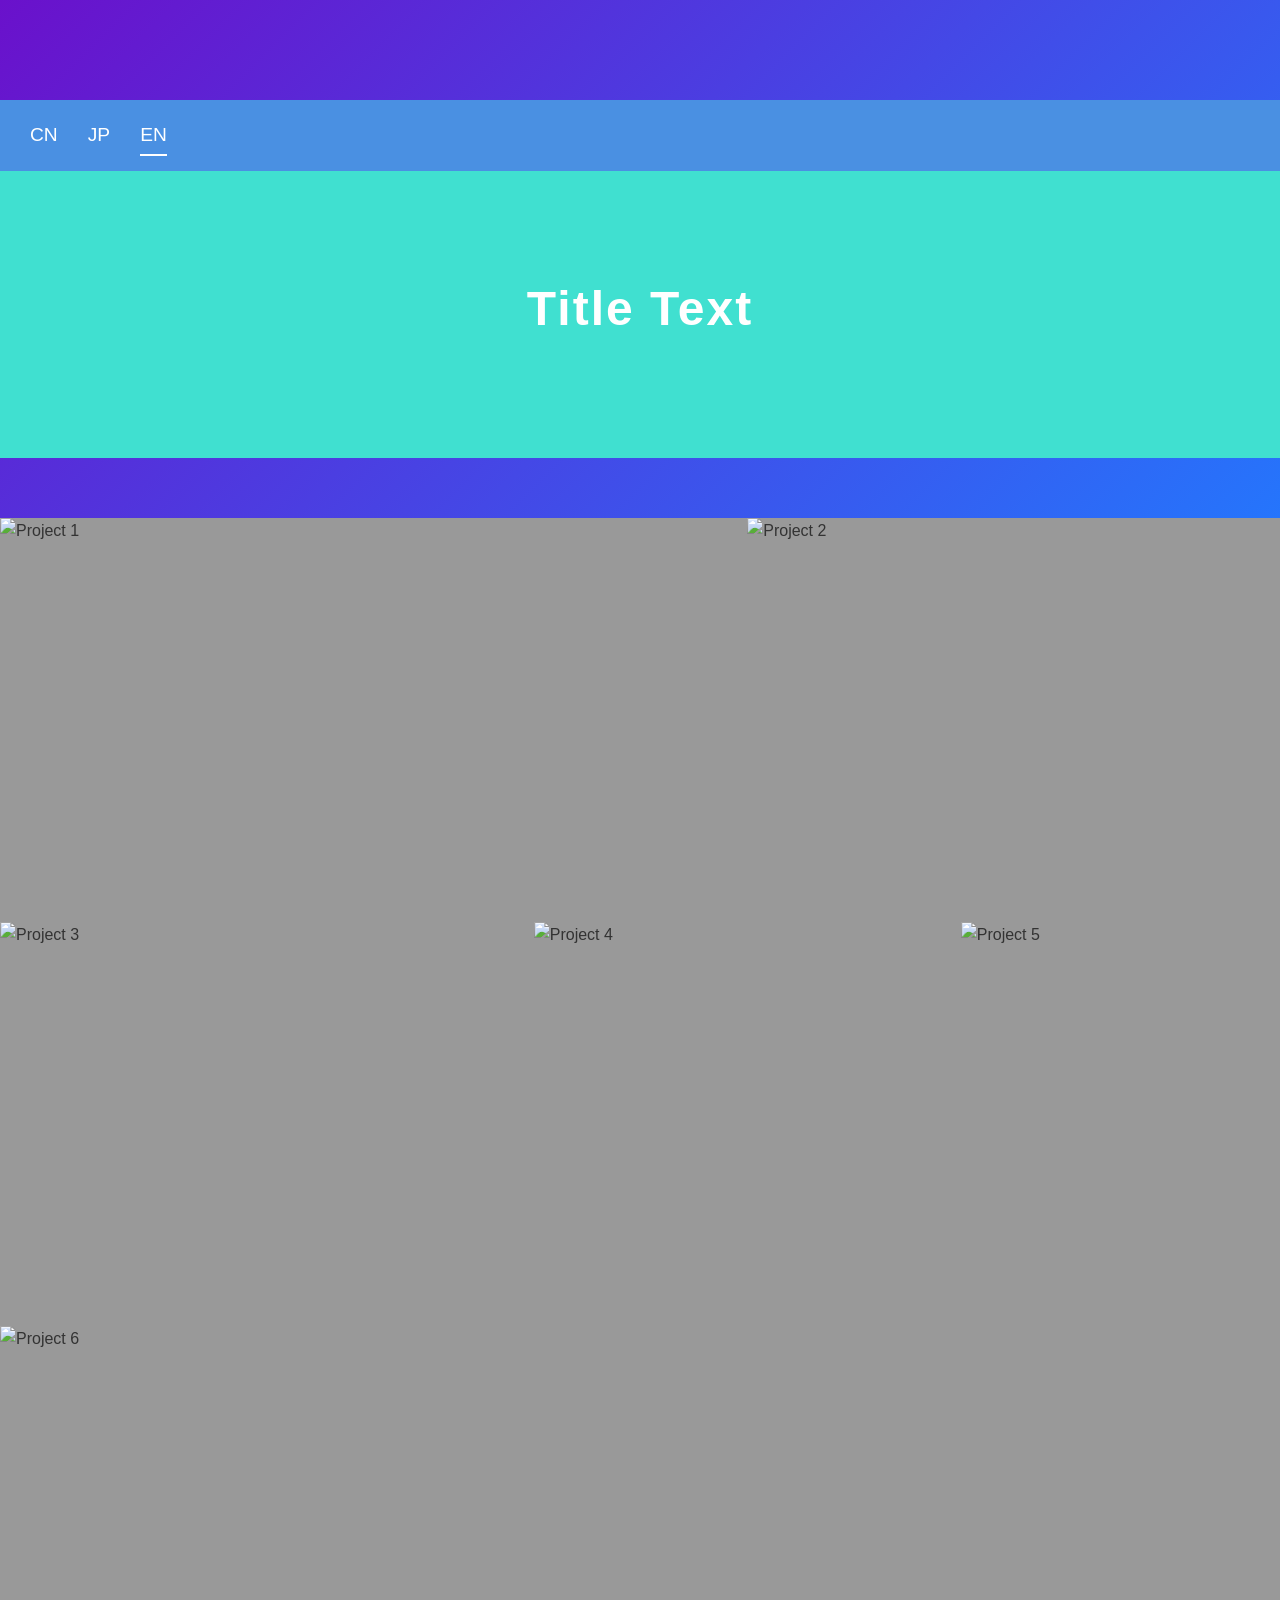
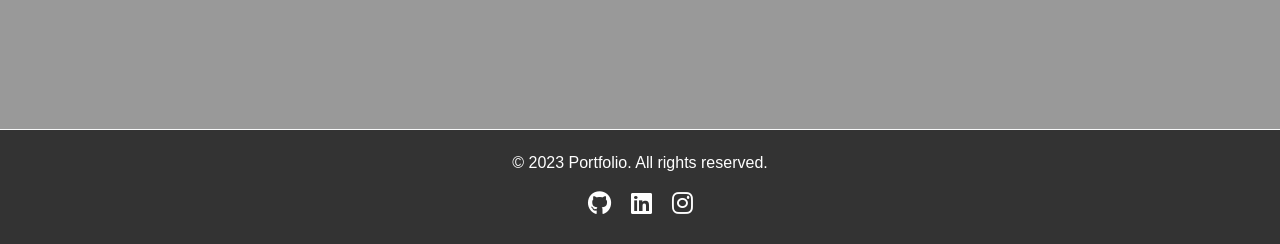
==== en.html @ 0d0ff03e "v1" ====
<!DOCTYPE html>
<html lang="en">
<head>
    <meta charset="UTF-8">
    <meta name="viewport" content="width=device-width, initial-scale=1.0">
    <title>Portfolio</title>
    <link rel="stylesheet" href="css/styles.css">
    <link rel="stylesheet" href="https://cdnjs.cloudflare.com/ajax/libs/font-awesome/6.4.0/css/all.min.css">
</head>
<body>
    <header>
        <div class="language-selector">
            <a href="index.html">CN</a>
            <a href="jp.html">JP</a>
            <a href="en.html" class="active">EN</a>
        </div>
        <div class="banner">
            <h1>Title Text</h1>
        </div>
    </header>
    
    <main class="gallery-container">
        <div class="gallery-item large">
            <a href="project1_en.html">
                <img src="https://via.placeholder.com/600x400/999999/FFFFFF" alt="Project 1">
                <div class="overlay">
                    <h3>Project 1</h3>
                </div>
            </a>
        </div>
        <div class="gallery-item medium">
            <a href="project2_en.html">
                <img src="https://via.placeholder.com/400x400/999999/FFFFFF" alt="Project 2">
                <div class="overlay">
                    <h3>Project 2</h3>
                </div>
            </a>
        </div>
        <div class="gallery-item medium">
            <a href="project3_en.html">
                <img src="https://via.placeholder.com/400x400/999999/FFFFFF" alt="Project 3">
                <div class="overlay">
                    <h3>Project 3</h3>
                </div>
            </a>
        </div>
        <div class="gallery-item small">
            <a href="project4_en.html">
                <img src="https://via.placeholder.com/300x200/999999/FFFFFF" alt="Project 4">
                <div class="overlay">
                    <h3>Project 4</h3>
                </div>
            </a>
        </div>
        <div class="gallery-item medium-tall">
            <a href="project5_en.html">
                <img src="https://via.placeholder.com/300x600/999999/FFFFFF" alt="Project 5">
                <div class="overlay">
                    <h3>Project 5</h3>
                </div>
            </a>
        </div>
        <div class="gallery-item medium">
            <a href="project6_en.html">
                <img src="https://via.placeholder.com/400x400/999999/FFFFFF" alt="Project 6">
                <div class="overlay">
                    <h3>Project 6</h3>
                </div>
            </a>
        </div>
    </main>

    <footer>
        <p>&copy; 2023 Portfolio. All rights reserved.</p>
        <div class="social-links">
            <a href="#" target="_blank"><i class="fab fa-github"></i></a>
            <a href="#" target="_blank"><i class="fab fa-linkedin"></i></a>
            <a href="#" target="_blank"><i class="fab fa-instagram"></i></a>
        </div>
    </footer>
    
    <script src="js/main.js"></script>
</body>
</html>
---- css/styles.css ----
/* 基本样式重置 */
* {
    margin: 0;
    padding: 0;
    box-sizing: border-box;
}

body {
    font-family: 'Helvetica Neue', Arial, sans-serif;
    line-height: 1.6;
    color: #333;
    background-color: #f8f9fa;
}

.container {
    width: 90%;
    max-width: 1200px;
    margin: 0 auto;
    padding: 0 20px;
}

a {
    color: inherit;
    text-decoration: none;
}

ul {
    list-style: none;
}

img {
    max-width: 100%;
    height: auto;
    display: block;
}

/* 语言选择器 */
.language-selector {
    display: flex;
    justify-content: flex-start;
    padding: 15px 30px;
    background-color: #4a90e2;
}

.language-selector a {
    color: white;
    margin-right: 30px;
    font-size: 1.2rem;
    font-weight: 500;
    position: relative;
    padding: 5px 0;
}

.language-selector a.active::after {
    content: '';
    position: absolute;
    bottom: 0;
    left: 0;
    width: 100%;
    height: 2px;
    background-color: white;
}

/* 横幅样式 */
.banner {
    background-color: #40e0d0; /* 青绿色背景 */
    color: white;
    text-align: center;
    padding: 100px 0;
    background-image: url('https://via.placeholder.com/1920x500/40e0d0/FFFFFF'); /* 可替换为实际背景图 */
    background-size: cover;
    background-position: center;
}

.banner h1 {
    font-size: 3rem;
    font-weight: 700;
    letter-spacing: 2px;
}

/* 网格画廊 */
.gallery-container {
    display: grid;
    grid-template-columns: repeat(12, 1fr);
    grid-auto-rows: minmax(100px, auto);
    grid-gap: 1px;
    background-color: #999; /* 网格线颜色 */
}

.gallery-item {
    position: relative;
    overflow: hidden;
    background-color: #999; /* 灰色背景 */
    width: 100%;
    height: 100%;
}

.gallery-item img {
    width: 100%;
    height: 100%;
    object-fit: cover;
    transition: transform 0.3s ease;
}

.gallery-item:hover img {
    transform: scale(1.05);
}

.overlay {
    position: absolute;
    bottom: 0;
    left: 0;
    right: 0;
    background-color: rgba(0, 0, 0, 0.5);
    color: white;
    padding: 15px;
    opacity: 0;
    transition: opacity 0.3s ease;
}

.gallery-item:hover .overlay {
    opacity: 1;
}

/* 项目尺寸定义 */
.large {
    grid-column: span 7;
    grid-row: span 4;
}

.medium {
    grid-column: span 5;
    grid-row: span 4;
}

.small {
    grid-column: span 4;
    grid-row: span 2;
}

.medium-tall {
    grid-column: span 3;
    grid-row: span 6;
}

/* 头部样式 */
header {
    background: linear-gradient(135deg, #6a11cb 0%, #2575fc 100%);
    color: white;
    padding: 100px 0 60px;
    text-align: center;
}

header h1 {
    font-size: 3rem;
    margin-bottom: 10px;
    letter-spacing: 1px;
}

/* 导航栏样式 */
nav {
    background-color: white;
    box-shadow: 0 2px 10px rgba(0, 0, 0, 0.1);
    position: sticky;
    top: 0;
    z-index: 100;
}

nav ul {
    display: flex;
    justify-content: center;
}

nav li {
    margin: 0 15px;
}

nav a {
    display: block;
    padding: 20px 10px;
    color: #333;
    font-weight: 600;
    transition: color 0.3s;
}

nav a:hover {
    color: #3498db;
    text-decoration: none;
}

/* 部分通用样式 */
.section {
    padding: 80px 0;
}

.section h2 {
    text-align: center;
    font-size: 2.2rem;
    margin-bottom: 50px;
    color: #2c3e50;
    position: relative;
}

.section h2::after {
    content: '';
    display: block;
    width: 60px;
    height: 4px;
    background: #3498db;
    margin: 15px auto 0;
}

/* 关于我部分样式 */
.about-content {
    display: flex;
    flex-wrap: wrap;
    align-items: center;
    gap: 40px;
}

.profile-img {
    flex: 1;
    min-width: 300px;
    text-align: center;
}

.profile-img img {
    border-radius: 10px;
    box-shadow: 0 10px 20px rgba(0, 0, 0, 0.1);
}

.about-text {
    flex: 2;
    min-width: 300px;
}

.about-text p {
    margin-bottom: 15px;
    font-size: 1.1rem;
}

/* 项目展示部分样式 */
.projects-grid {
    display: grid;
    grid-template-columns: repeat(auto-fill, minmax(320px, 1fr));
    gap: 30px;
}

.project-card {
    background-color: white;
    border-radius: 10px;
    box-shadow: 0 5px 15px rgba(0, 0, 0, 0.05);
    overflow: hidden;
    transition: transform 0.3s, box-shadow 0.3s;
}

.project-card:hover {
    transform: translateY(-10px);
    box-shadow: 0 15px 30px rgba(0, 0, 0, 0.1);
}

.project-card img {
    width: 100%;
    height: 200px;
    object-fit: cover;
}

.project-card h3 {
    padding: 20px 20px 10px;
    font-size: 1.4rem;
    color: #2c3e50;
}

.project-card p {
    padding: 0 20px 20px;
    color: #666;
}

.project-links {
    display: flex;
    justify-content: space-between;
    padding: 0 20px 20px;
}

.project-links a {
    font-weight: 600;
    font-size: 0.9rem;
}

/* 技能部分样式 */
.skills-container {
    display: flex;
    flex-wrap: wrap;
    justify-content: center;
    gap: 30px;
}

.skill-category {
    flex: 1;
    min-width: 250px;
    background-color: white;
    padding: 25px;
    border-radius: 10px;
    box-shadow: 0 5px 15px rgba(0, 0, 0, 0.05);
}

.skill-category h3 {
    font-size: 1.3rem;
    margin-bottom: 20px;
    color: #2c3e50;
    text-align: center;
}

.skill-list li {
    margin-bottom: 10px;
    padding: 10px 15px;
    background-color: #f1f5f9;
    border-radius: 5px;
    transition: background-color 0.3s;
}

.skill-list li:hover {
    background-color: #e9f0f7;
}

/* 联系方式部分样式 */
.contact-content {
    display: flex;
    flex-wrap: wrap;
    gap: 40px;
}

.contact-info {
    flex: 1;
    min-width: 300px;
}

.contact-item {
    display: flex;
    align-items: center;
    margin-bottom: 20px;
}

.contact-item i {
    font-size: 1.5rem;
    width: 40px;
    color: #3498db;
}

form {
    flex: 1;
    min-width: 300px;
}

.form-group {
    margin-bottom: 20px;
}

label {
    display: block;
    margin-bottom: 8px;
    font-weight: 600;
}

input, textarea {
    width: 100%;
    padding: 12px;
    border: 1px solid #ddd;
    border-radius: 5px;
    font-size: 1rem;
    transition: border-color 0.3s;
}

input:focus, textarea:focus {
    outline: none;
    border-color: #3498db;
}

.btn {
    display: inline-block;
    background-color: #3498db;
    color: white;
    padding: 12px 25px;
    border: none;
    border-radius: 5px;
    cursor: pointer;
    font-size: 1rem;
    font-weight: 600;
    transition: background-color 0.3s;
}

.btn:hover {
    background-color: #2980b9;
}

/* 页脚样式 */
footer {
    background-color: #333;
    color: white;
    text-align: center;
    padding: 20px 0;
    margin-top: 1px;
}

.social-links {
    display: flex;
    justify-content: center;
    margin-top: 10px;
}

.social-links a {
    color: white;
    font-size: 1.5rem;
    margin: 0 10px;
    transition: color 0.3s;
}

.social-links a:hover {
    color: #40e0d0;
}

/* 响应式设计 */
@media (max-width: 1200px) {
    .large {
        grid-column: span 6;
    }
    
    .medium {
        grid-column: span 6;
    }
    
    .small {
        grid-column: span 6;
    }
    
    .medium-tall {
        grid-column: span 6;
        grid-row: span 4;
    }
}

@media (max-width: 768px) {
    .gallery-container {
        grid-template-columns: 1fr;
    }
    
    .gallery-item {
        grid-column: 1 / -1;
        grid-row: span 1;
        height: 300px;
    }
    
    .large, .medium, .small, .medium-tall {
        grid-column: 1 / -1;
    }
    
    .banner h1 {
        font-size: 2rem;
    }
    
    header {
        padding: 60px 0 40px;
    }
    
    header h1 {
        font-size: 2.2rem;
    }
    
    .section {
        padding: 50px 0;
    }
    
    .section h2 {
        font-size: 1.8rem;
        margin-bottom: 30px;
    }
    
    nav ul {
        flex-wrap: wrap;
    }
    
    nav li {
        margin: 0 10px;
    }
    
    nav a {
        padding: 15px 8px;
    }
    
    footer .container {
        flex-direction: column;
        gap: 20px;
    }
}

/* 项目详情页面的基本样式 */
.project-detail {
    max-width: 1200px;
    margin: 0 auto;
    padding: 40px 20px;
}

.project-detail h1 {
    font-size: 2.5rem;
    margin-bottom: 20px;
    color: #333;
}

.project-detail .description {
    margin-bottom: 30px;
    font-size: 1.1rem;
    line-height: 1.8;
}

.project-detail img {
    margin-bottom: 30px;
    border-radius: 5px;
    box-shadow: 0 5px 15px rgba(0, 0, 0, 0.1);
}

/* 返回按钮 */
.back-button {
    display: inline-block;
    background-color: #40e0d0;
    color: white;
    padding: 10px 20px;
    border-radius: 5px;
    margin-bottom: 30px;
    transition: background-color 0.3s;
}

.back-button:hover {
    background-color: #3bc1b4;
}
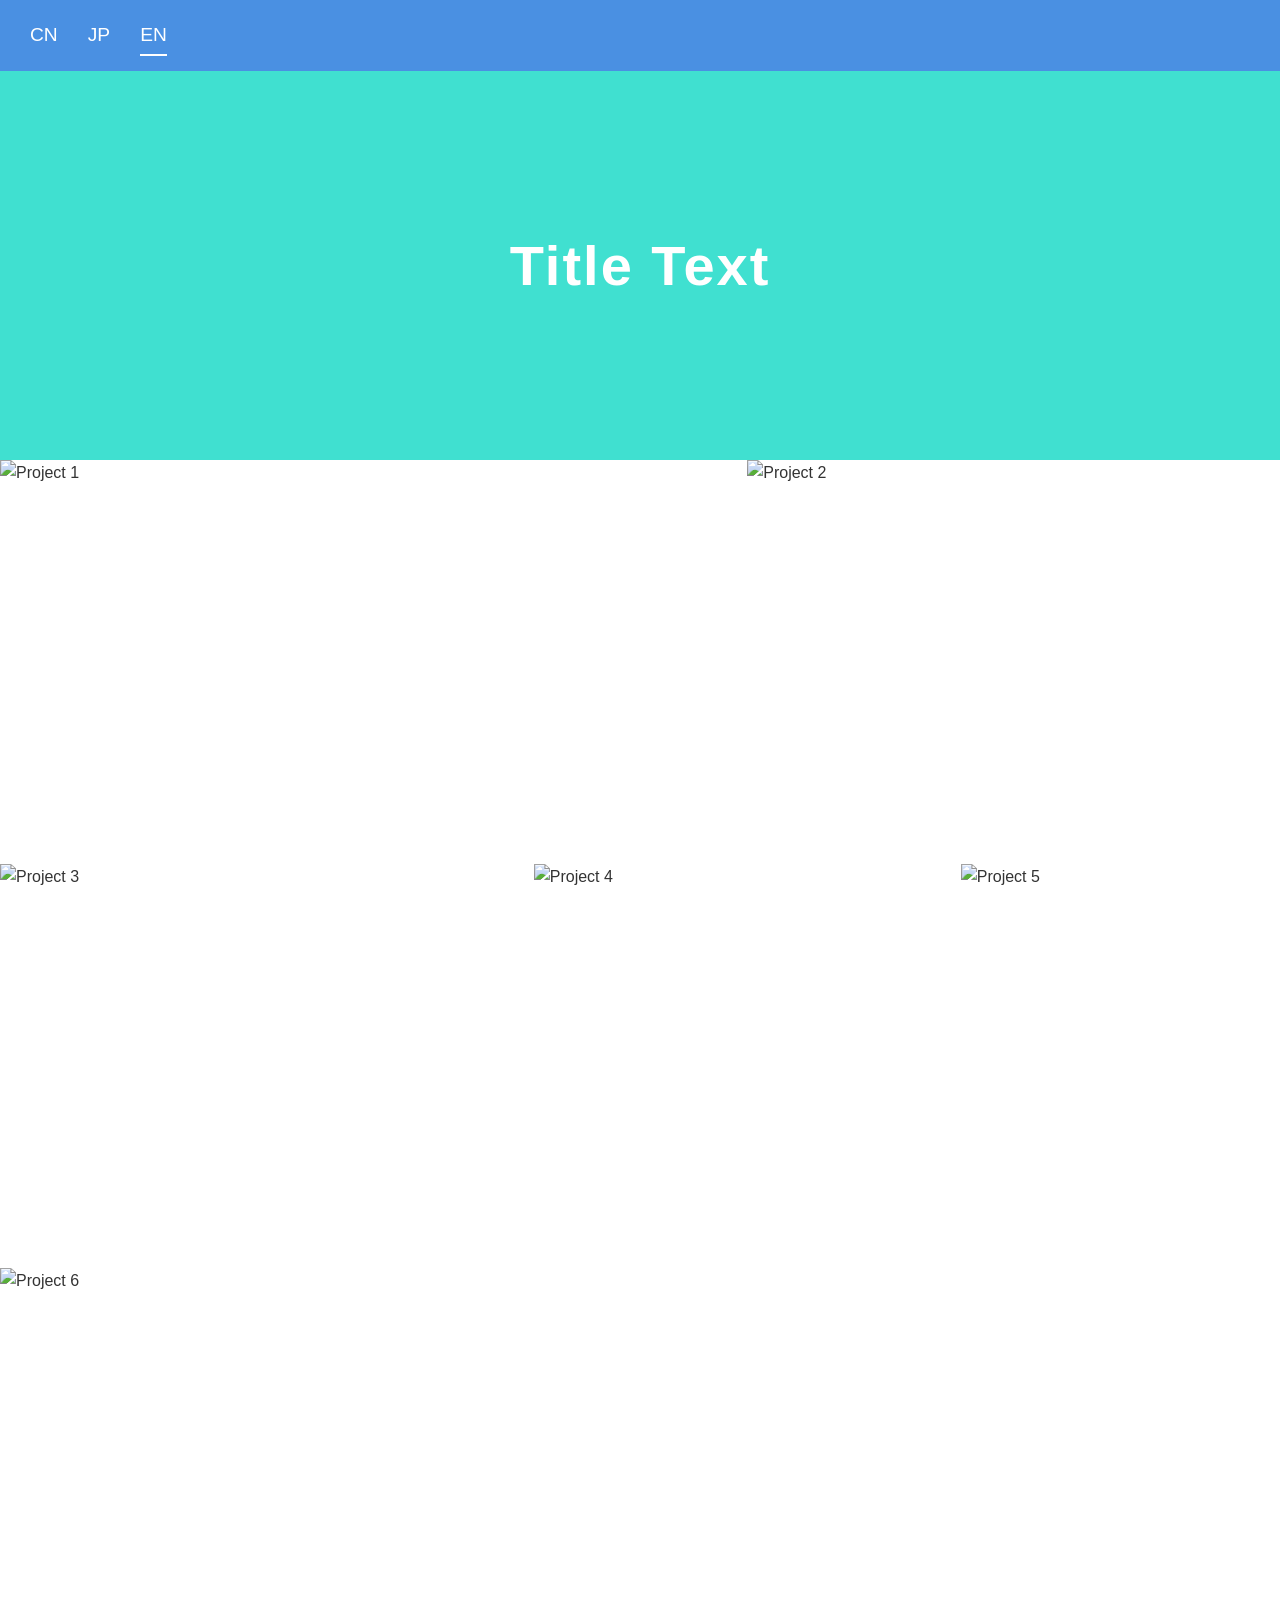
==== commit 34005112: "v1" ====
--- a/en.html
+++ b/en.html
@@ -3,81 +3,53 @@
 <head>
     <meta charset="UTF-8">
     <meta name="viewport" content="width=device-width, initial-scale=1.0">
-    <title>Portfolio</title>
+    <title>my homepage</title>
     <link rel="stylesheet" href="css/styles.css">
     <link rel="stylesheet" href="https://cdnjs.cloudflare.com/ajax/libs/font-awesome/6.4.0/css/all.min.css">
 </head>
 <body>
-    <header>
-        <div class="language-selector">
-            <a href="index.html">CN</a>
-            <a href="jp.html">JP</a>
-            <a href="en.html" class="active">EN</a>
-        </div>
-        <div class="banner">
-            <h1>Title Text</h1>
-        </div>
-    </header>
+    <div class="language-selector">
+        <a href="index.html">CN</a>
+        <a href="jp.html">JP</a>
+        <a href="en.html" class="active">EN</a>
+    </div>
+    
+    <div class="banner">
+        <h1>Title Text</h1>
+    </div>
     
     <main class="gallery-container">
         <div class="gallery-item large">
             <a href="project1_en.html">
-                <img src="https://via.placeholder.com/600x400/999999/FFFFFF" alt="Project 1">
-                <div class="overlay">
-                    <h3>Project 1</h3>
-                </div>
+                <img src="images/project1.jpg" alt="Project 1">
             </a>
         </div>
         <div class="gallery-item medium">
             <a href="project2_en.html">
-                <img src="https://via.placeholder.com/400x400/999999/FFFFFF" alt="Project 2">
-                <div class="overlay">
-                    <h3>Project 2</h3>
-                </div>
+                <img src="images/project2.jpg" alt="Project 2">
             </a>
         </div>
         <div class="gallery-item medium">
             <a href="project3_en.html">
-                <img src="https://via.placeholder.com/400x400/999999/FFFFFF" alt="Project 3">
-                <div class="overlay">
-                    <h3>Project 3</h3>
-                </div>
+                <img src="images/project3.jpg" alt="Project 3">
             </a>
         </div>
         <div class="gallery-item small">
             <a href="project4_en.html">
-                <img src="https://via.placeholder.com/300x200/999999/FFFFFF" alt="Project 4">
-                <div class="overlay">
-                    <h3>Project 4</h3>
-                </div>
+                <img src="images/project4.jpg" alt="Project 4">
             </a>
         </div>
         <div class="gallery-item medium-tall">
             <a href="project5_en.html">
-                <img src="https://via.placeholder.com/300x600/999999/FFFFFF" alt="Project 5">
-                <div class="overlay">
-                    <h3>Project 5</h3>
-                </div>
+                <img src="images/project5.jpg" alt="Project 5">
             </a>
         </div>
         <div class="gallery-item medium">
             <a href="project6_en.html">
-                <img src="https://via.placeholder.com/400x400/999999/FFFFFF" alt="Project 6">
-                <div class="overlay">
-                    <h3>Project 6</h3>
-                </div>
+                <img src="images/project6.jpg" alt="Project 6">
             </a>
         </div>
     </main>
-
-    <footer>
-        <p>&copy; 2023 Portfolio. All rights reserved.</p>
-        <div class="social-links">
-            <a href="#" target="_blank"><i class="fab fa-github"></i></a>
-            <a href="#" target="_blank"><i class="fab fa-linkedin"></i></a>
-            <a href="#" target="_blank"><i class="fab fa-instagram"></i></a>
-        </div>
-    </footer>
     
     <script src="js/main.js"></script>
 </body>
--- a/css/styles.css
+++ b/css/styles.css
@@ -1,534 +1,253 @@
-/* 基本样式重置 */
+/* ======================================
+   基本样式重置 - 确保所有浏览器有一致的起点
+   ====================================== */
 * {
-    margin: 0;
-    padding: 0;
-    box-sizing: border-box;
-}
-
+    margin: 0;         /* 移除所有元素的外边距 */
+    padding: 0;        /* 移除所有元素的内边距 */
+    box-sizing: border-box; /* 使元素的宽度包含padding和border */
+}
+
+/* ======================================
+   全局样式设置
+   ====================================== */
 body {
-    font-family: 'Helvetica Neue', Arial, sans-serif;
-    line-height: 1.6;
-    color: #333;
-    background-color: #f8f9fa;
-}
-
-.container {
-    width: 90%;
-    max-width: 1200px;
-    margin: 0 auto;
-    padding: 0 20px;
-}
-
+    font-family: 'Helvetica Neue', Arial, sans-serif; /* 设置全局字体 */
+    line-height: 1.6;  /* 设置行高为字体大小的1.6倍 */
+    color: #333;       /* 设置文字颜色为深灰色 */
+    background-color: #ffffff; /* 设置背景颜色为白色 */
+}
+
+/* 链接样式 */
 a {
-    color: inherit;
-    text-decoration: none;
-}
-
+    color: inherit;    /* 链接颜色继承自父元素 */
+    text-decoration: none; /* 移除下划线 */
+}
+
+/* 列表样式 */
 ul {
-    list-style: none;
-}
-
+    list-style: none;  /* 移除列表项的默认标记 */
+}
+
+/* 图片样式 */
 img {
-    max-width: 100%;
-    height: auto;
-    display: block;
-}
-
-/* 语言选择器 */
+    max-width: 100%;   /* 图片最大宽度为容器宽度 */
+    height: auto;      /* 保持宽高比 */
+    display: block;    /* 使图片为块级元素 */
+}
+
+/* ======================================
+   语言选择器样式
+   ====================================== */
 .language-selector {
-    display: flex;
-    justify-content: flex-start;
-    padding: 15px 30px;
-    background-color: #4a90e2;
+    display: flex;     /* 使用弹性布局 */
+    justify-content: flex-start; /* 内容左对齐 */
+    padding: 15px 30px; /* 内边距：上下15px，左右30px */
+    background-color: #4a90e2; /* 设置背景为蓝色 */
 }
 
 .language-selector a {
-    color: white;
-    margin-right: 30px;
-    font-size: 1.2rem;
-    font-weight: 500;
-    position: relative;
-    padding: 5px 0;
-}
-
+    color: white;      /* 文字颜色为白色 */
+    margin-right: 30px; /* 右侧外边距30px */
+    font-size: 1.2rem; /* 字体大小为根元素字体大小的1.2倍 */
+    font-weight: 500;  /* 字体粗细：中等粗 */
+    position: relative; /* 为下划线设置相对定位 */
+    padding: 5px 0;    /* 内边距：上下5px，左右0 */
+}
+
+/* 当前选中语言的下划线 */
 .language-selector a.active::after {
-    content: '';
-    position: absolute;
-    bottom: 0;
-    left: 0;
-    width: 100%;
-    height: 2px;
-    background-color: white;
-}
-
-/* 横幅样式 */
+    content: '';       /* 创建伪元素内容 */
+    position: absolute; /* 绝对定位 */
+    bottom: 0;         /* 位于底部 */
+    left: 0;           /* 左侧对齐 */
+    width: 100%;       /* 宽度100% */
+    height: 2px;       /* 高度2px */
+    background-color: white; /* 设置下划线颜色为白色 */
+}
+
+/* ======================================
+   横幅样式 - 标题区域
+   ====================================== */
 .banner {
-    background-color: #40e0d0; /* 青绿色背景 */
-    color: white;
-    text-align: center;
-    padding: 100px 0;
-    background-image: url('https://via.placeholder.com/1920x500/40e0d0/FFFFFF'); /* 可替换为实际背景图 */
-    background-size: cover;
-    background-position: center;
+    background-color: #40e0d0; /* 设置背景为青绿色 */
+    color: white;      /* 文字颜色为白色 */
+    text-align: center; /* 文字居中 */
+    padding: 150px 0;  /* 内边距：上下150px，左右0 */
+    background-image: url('https://via.placeholder.com/1920x500/40e0d0/FFFFFF'); /* 背景图片 */
+    background-size: cover; /* 背景图覆盖整个区域 */
+    background-position: center; /* 背景图居中 */
 }
 
 .banner h1 {
-    font-size: 3rem;
-    font-weight: 700;
-    letter-spacing: 2px;
-}
-
-/* 网格画廊 */
+    font-size: 3.5rem; /* 标题文字大小 */
+    font-weight: 700;  /* 字体粗细：加粗 */
+    letter-spacing: 2px; /* 字符间距 */
+}
+
+/* ======================================
+   网格画廊 - 作品展示区
+   ====================================== */
 .gallery-container {
-    display: grid;
-    grid-template-columns: repeat(12, 1fr);
-    grid-auto-rows: minmax(100px, auto);
-    grid-gap: 1px;
-    background-color: #999; /* 网格线颜色 */
-}
-
+    display: grid;     /* 使用网格布局 */
+    grid-template-columns: repeat(12, 1fr); /* 12等分网格 */
+    grid-auto-rows: minmax(100px, auto); /* 行高最小100px，可自动增长 */
+    grid-gap: 1px;     /* 网格间隙为1px */
+    background-color: #ffffff; /* 网格线颜色为白色 */
+}
+
+/* 单个项目样式 */
 .gallery-item {
-    position: relative;
-    overflow: hidden;
-    background-color: #999; /* 灰色背景 */
-    width: 100%;
-    height: 100%;
-}
-
+    position: relative; /* 相对定位 */
+    overflow: hidden;  /* 溢出隐藏 */
+    background-color: #ffffff; /* 背景为白色 */
+    width: 100%;       /* 宽度100% */
+    height: 100%;      /* 高度100% */
+    transition: transform 0.3s ease; /* 变换动画：持续0.3秒，平滑过渡 */
+    padding: 0px;      /* 内边距为0 */
+}
+
+/* 鼠标悬停时项目放大效果 */
+.gallery-item:hover {
+    transform: scale(1.02); /* 整体放大1.02倍 */
+}
+
+/* 项目内图片样式 */
 .gallery-item img {
-    width: 100%;
-    height: 100%;
-    object-fit: cover;
-    transition: transform 0.3s ease;
-}
-
+    width: 100%;       /* 宽度100% */
+    height: 100%;      /* 高度100% */
+    object-fit: cover; /* 图片覆盖整个区域，保持宽高比 */
+    transition: transform 0.3s ease; /* 变换动画 */
+    box-shadow: 0 2px 10px rgba(0, 0, 0, 0.1); /* 添加阴影效果 */
+}
+
+/* 鼠标悬停时图片放大效果 */
 .gallery-item:hover img {
-    transform: scale(1.05);
-}
-
-.overlay {
-    position: absolute;
-    bottom: 0;
-    left: 0;
-    right: 0;
-    background-color: rgba(0, 0, 0, 0.5);
-    color: white;
-    padding: 15px;
-    opacity: 0;
-    transition: opacity 0.3s ease;
-}
-
-.gallery-item:hover .overlay {
-    opacity: 1;
-}
-
-/* 项目尺寸定义 */
+    transform: scale(1.05); /* 图片放大1.05倍 */
+}
+
+/* ======================================
+   项目尺寸定义 - 控制网格中每个项目占据的空间
+   ====================================== */
+/* 大尺寸项目 */
 .large {
-    grid-column: span 7;
-    grid-row: span 4;
-}
-
+    grid-column: span 7; /* 横跨7个网格单元 */
+    grid-row: span 4;   /* 横跨4个网格单元 */
+}
+
+/* 中等尺寸项目 */
 .medium {
-    grid-column: span 5;
-    grid-row: span 4;
-}
-
+    grid-column: span 5; /* 横跨5个网格单元 */
+    grid-row: span 4;   /* 横跨4个网格单元 */
+}
+
+/* 小尺寸项目 */
 .small {
-    grid-column: span 4;
-    grid-row: span 2;
-}
-
+    grid-column: span 4; /* 横跨4个网格单元 */
+    grid-row: span 2;   /* 横跨2个网格单元 */
+}
+
+/* 中等高度项目 */
 .medium-tall {
-    grid-column: span 3;
-    grid-row: span 6;
-}
-
-/* 头部样式 */
-header {
-    background: linear-gradient(135deg, #6a11cb 0%, #2575fc 100%);
-    color: white;
-    padding: 100px 0 60px;
-    text-align: center;
-}
-
-header h1 {
-    font-size: 3rem;
-    margin-bottom: 10px;
-    letter-spacing: 1px;
-}
-
-/* 导航栏样式 */
-nav {
-    background-color: white;
-    box-shadow: 0 2px 10px rgba(0, 0, 0, 0.1);
-    position: sticky;
-    top: 0;
-    z-index: 100;
-}
-
-nav ul {
-    display: flex;
-    justify-content: center;
-}
-
-nav li {
-    margin: 0 15px;
-}
-
-nav a {
-    display: block;
-    padding: 20px 10px;
-    color: #333;
-    font-weight: 600;
-    transition: color 0.3s;
-}
-
-nav a:hover {
-    color: #3498db;
-    text-decoration: none;
-}
-
-/* 部分通用样式 */
-.section {
-    padding: 80px 0;
-}
-
-.section h2 {
-    text-align: center;
-    font-size: 2.2rem;
-    margin-bottom: 50px;
-    color: #2c3e50;
-    position: relative;
-}
-
-.section h2::after {
-    content: '';
-    display: block;
-    width: 60px;
-    height: 4px;
-    background: #3498db;
-    margin: 15px auto 0;
-}
-
-/* 关于我部分样式 */
-.about-content {
-    display: flex;
-    flex-wrap: wrap;
-    align-items: center;
-    gap: 40px;
-}
-
-.profile-img {
-    flex: 1;
-    min-width: 300px;
-    text-align: center;
-}
-
-.profile-img img {
-    border-radius: 10px;
-    box-shadow: 0 10px 20px rgba(0, 0, 0, 0.1);
-}
-
-.about-text {
-    flex: 2;
-    min-width: 300px;
-}
-
-.about-text p {
-    margin-bottom: 15px;
-    font-size: 1.1rem;
-}
-
-/* 项目展示部分样式 */
-.projects-grid {
-    display: grid;
-    grid-template-columns: repeat(auto-fill, minmax(320px, 1fr));
-    gap: 30px;
-}
-
-.project-card {
-    background-color: white;
-    border-radius: 10px;
-    box-shadow: 0 5px 15px rgba(0, 0, 0, 0.05);
-    overflow: hidden;
-    transition: transform 0.3s, box-shadow 0.3s;
-}
-
-.project-card:hover {
-    transform: translateY(-10px);
-    box-shadow: 0 15px 30px rgba(0, 0, 0, 0.1);
-}
-
-.project-card img {
-    width: 100%;
-    height: 200px;
-    object-fit: cover;
-}
-
-.project-card h3 {
-    padding: 20px 20px 10px;
-    font-size: 1.4rem;
-    color: #2c3e50;
-}
-
-.project-card p {
-    padding: 0 20px 20px;
-    color: #666;
-}
-
-.project-links {
-    display: flex;
-    justify-content: space-between;
-    padding: 0 20px 20px;
-}
-
-.project-links a {
-    font-weight: 600;
-    font-size: 0.9rem;
-}
-
-/* 技能部分样式 */
-.skills-container {
-    display: flex;
-    flex-wrap: wrap;
-    justify-content: center;
-    gap: 30px;
-}
-
-.skill-category {
-    flex: 1;
-    min-width: 250px;
-    background-color: white;
-    padding: 25px;
-    border-radius: 10px;
-    box-shadow: 0 5px 15px rgba(0, 0, 0, 0.05);
-}
-
-.skill-category h3 {
-    font-size: 1.3rem;
-    margin-bottom: 20px;
-    color: #2c3e50;
-    text-align: center;
-}
-
-.skill-list li {
-    margin-bottom: 10px;
-    padding: 10px 15px;
-    background-color: #f1f5f9;
-    border-radius: 5px;
-    transition: background-color 0.3s;
-}
-
-.skill-list li:hover {
-    background-color: #e9f0f7;
-}
-
-/* 联系方式部分样式 */
-.contact-content {
-    display: flex;
-    flex-wrap: wrap;
-    gap: 40px;
-}
-
-.contact-info {
-    flex: 1;
-    min-width: 300px;
-}
-
-.contact-item {
-    display: flex;
-    align-items: center;
-    margin-bottom: 20px;
-}
-
-.contact-item i {
-    font-size: 1.5rem;
-    width: 40px;
-    color: #3498db;
-}
-
-form {
-    flex: 1;
-    min-width: 300px;
-}
-
-.form-group {
-    margin-bottom: 20px;
-}
-
-label {
-    display: block;
-    margin-bottom: 8px;
-    font-weight: 600;
-}
-
-input, textarea {
-    width: 100%;
-    padding: 12px;
-    border: 1px solid #ddd;
-    border-radius: 5px;
-    font-size: 1rem;
-    transition: border-color 0.3s;
-}
-
-input:focus, textarea:focus {
-    outline: none;
-    border-color: #3498db;
-}
-
-.btn {
-    display: inline-block;
-    background-color: #3498db;
-    color: white;
-    padding: 12px 25px;
-    border: none;
-    border-radius: 5px;
-    cursor: pointer;
-    font-size: 1rem;
-    font-weight: 600;
-    transition: background-color 0.3s;
-}
-
-.btn:hover {
-    background-color: #2980b9;
-}
-
-/* 页脚样式 */
-footer {
-    background-color: #333;
-    color: white;
-    text-align: center;
-    padding: 20px 0;
-    margin-top: 1px;
-}
-
-.social-links {
-    display: flex;
-    justify-content: center;
-    margin-top: 10px;
-}
-
-.social-links a {
-    color: white;
-    font-size: 1.5rem;
-    margin: 0 10px;
-    transition: color 0.3s;
-}
-
-.social-links a:hover {
-    color: #40e0d0;
-}
-
-/* 响应式设计 */
+    grid-column: span 3; /* 横跨3个网格单元 */
+    grid-row: span 6;   /* 横跨6个网格单元 */
+}
+
+/* ======================================
+   媒体查询 - 响应式设计，适配不同屏幕大小
+   ====================================== */
+/* 宽度小于1200px的屏幕 */
 @media (max-width: 1200px) {
     .large {
-        grid-column: span 6;
+        grid-column: span 6; /* 调整为横跨6个网格单元 */
     }
     
     .medium {
-        grid-column: span 6;
+        grid-column: span 6; /* 调整为横跨6个网格单元 */
     }
     
     .small {
-        grid-column: span 6;
+        grid-column: span 6; /* 调整为横跨6个网格单元 */
     }
     
     .medium-tall {
-        grid-column: span 6;
-        grid-row: span 4;
-    }
-}
-
+        grid-column: span 6; /* 调整为横跨6个网格单元 */
+        grid-row: span 4;    /* 调整为横跨4个网格单元 */
+    }
+    
+    .banner {
+        padding: 120px 0;    /* 减小内边距 */
+    }
+    
+    .banner h1 {
+        font-size: 3rem;     /* 减小字体大小 */
+    }
+}
+
+/* 宽度小于768px的屏幕（移动设备） */
 @media (max-width: 768px) {
     .gallery-container {
-        grid-template-columns: 1fr;
+        grid-template-columns: 1fr; /* 改为单列布局 */
     }
     
     .gallery-item {
-        grid-column: 1 / -1;
-        grid-row: span 1;
-        height: 300px;
+        grid-column: 1 / -1;  /* 占据所有列 */
+        grid-row: span 1;     /* 仅占一行 */
+        height: 300px;        /* 固定高度 */
     }
     
     .large, .medium, .small, .medium-tall {
-        grid-column: 1 / -1;
+        grid-column: 1 / -1;  /* 所有项目都占据全宽 */
+    }
+    
+    .banner {
+        padding: 80px 0;      /* 进一步减小内边距 */
     }
     
     .banner h1 {
-        font-size: 2rem;
-    }
-    
-    header {
-        padding: 60px 0 40px;
-    }
-    
-    header h1 {
-        font-size: 2.2rem;
-    }
-    
-    .section {
-        padding: 50px 0;
-    }
-    
-    .section h2 {
-        font-size: 1.8rem;
-        margin-bottom: 30px;
-    }
-    
-    nav ul {
-        flex-wrap: wrap;
-    }
-    
-    nav li {
-        margin: 0 10px;
-    }
-    
-    nav a {
-        padding: 15px 8px;
-    }
-    
-    footer .container {
-        flex-direction: column;
-        gap: 20px;
-    }
-}
-
-/* 项目详情页面的基本样式 */
+        font-size: 2.5rem;    /* 进一步减小字体大小 */
+    }
+}
+
+/* ======================================
+   项目详情页面样式
+   ====================================== */
 .project-detail {
-    max-width: 1200px;
-    margin: 0 auto;
-    padding: 40px 20px;
+    max-width: 1200px;  /* 最大宽度 */
+    margin: 0 auto;     /* 居中 */
+    padding: 40px 20px; /* 内边距 */
 }
 
 .project-detail h1 {
-    font-size: 2.5rem;
-    margin-bottom: 20px;
-    color: #333;
+    font-size: 2.5rem;        /* 标题大小 */
+    margin-bottom: 20px;      /* 下方外边距 */
+    color: #333;              /* 标题颜色 */
 }
 
 .project-detail .description {
-    margin-bottom: 30px;
-    font-size: 1.1rem;
-    line-height: 1.8;
+    margin-bottom: 30px;      /* 下方外边距 */
+    font-size: 1.1rem;        /* 字体大小 */
+    line-height: 1.8;         /* 行高 */
 }
 
 .project-detail img {
-    margin-bottom: 30px;
-    border-radius: 5px;
-    box-shadow: 0 5px 15px rgba(0, 0, 0, 0.1);
-}
-
-/* 返回按钮 */
+    margin-bottom: 30px;      /* 下方外边距 */
+    border-radius: 5px;       /* 圆角 */
+    box-shadow: 0 5px 15px rgba(0, 0, 0, 0.1); /* 阴影效果 */
+}
+
+/* ======================================
+   返回按钮样式
+   ====================================== */
 .back-button {
-    display: inline-block;
-    background-color: #40e0d0;
-    color: white;
-    padding: 10px 20px;
-    border-radius: 5px;
-    margin-bottom: 30px;
-    transition: background-color 0.3s;
+    display: inline-block;    /* 行内块元素 */
+    background-color: #40e0d0; /* 背景色：青绿色 */
+    color: white;             /* 文字颜色：白色 */
+    padding: 10px 20px;       /* 内边距 */
+    border-radius: 5px;       /* 圆角 */
+    margin-bottom: 30px;      /* 下方外边距 */
+    transition: background-color 0.3s; /* 背景色变化动画 */
 }
 
 .back-button:hover {
-    background-color: #3bc1b4;
+    background-color: #3bc1b4; /* 悬停时背景色变深 */
 } 
